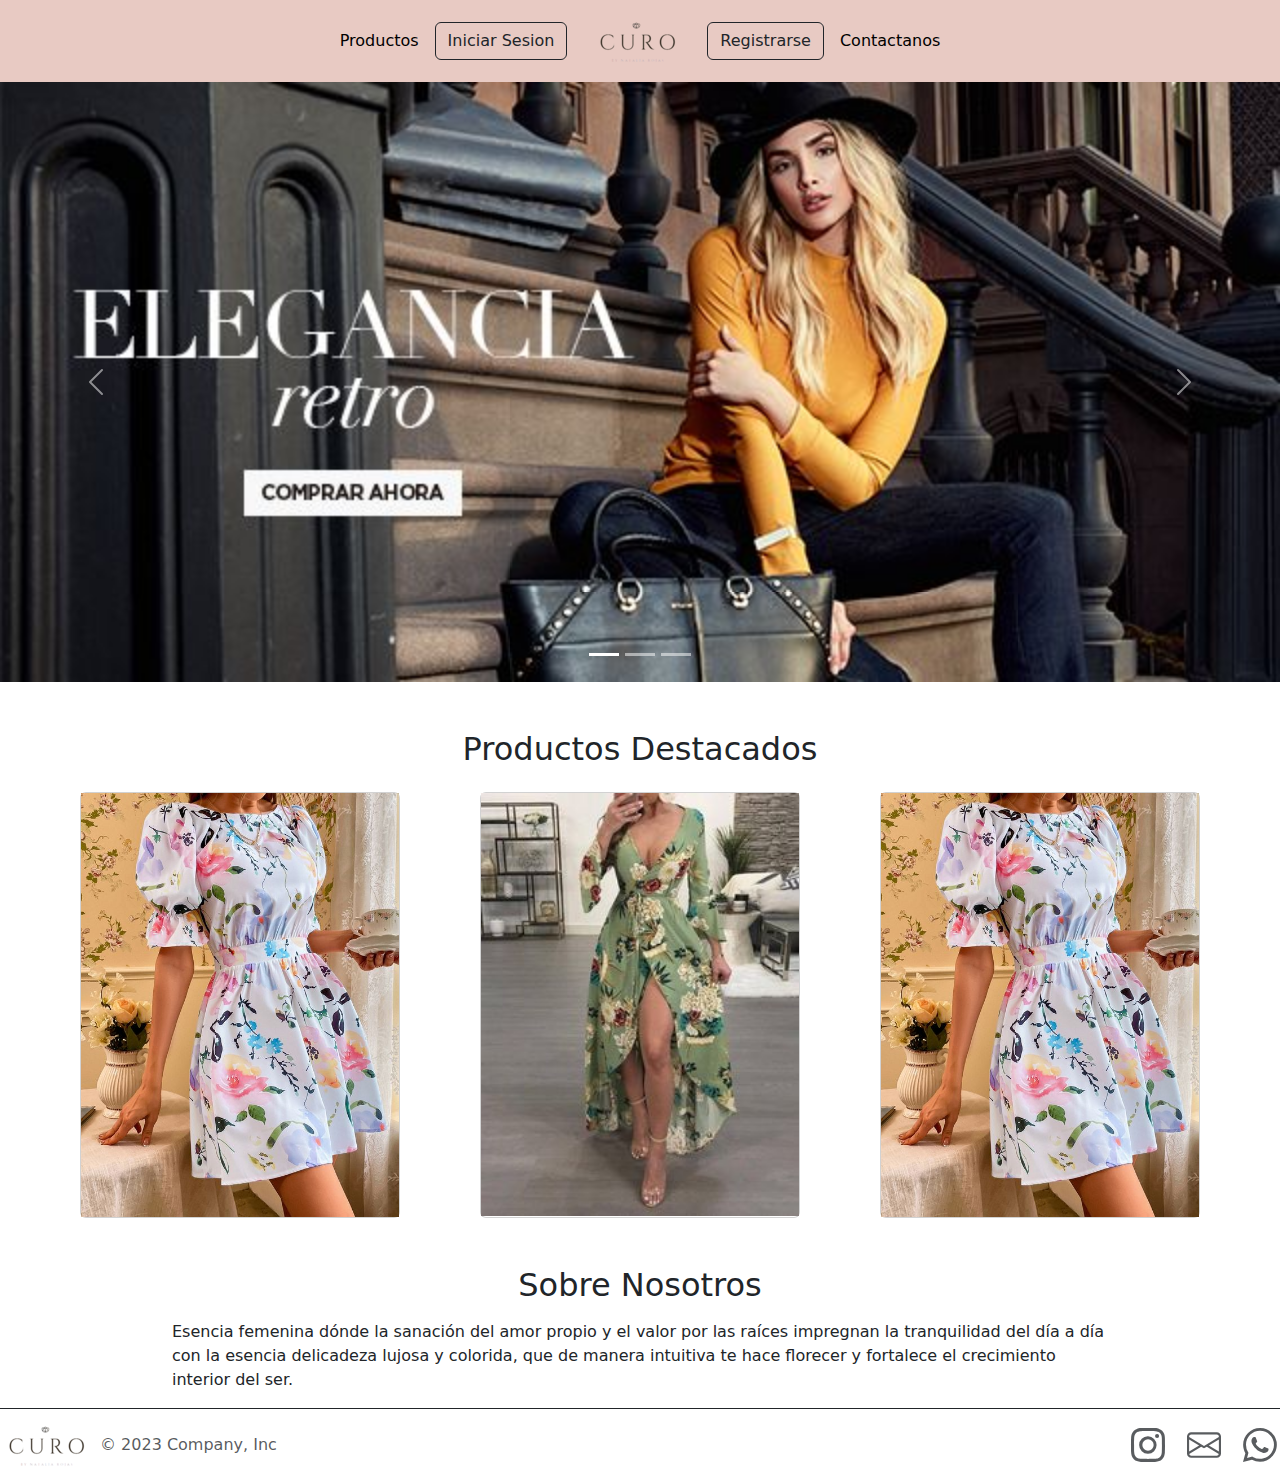
==== views/index.html @ a6ea8ffa "first commit" ====
<!DOCTYPE html>
<html lang="en">

<head>
    <meta charset="UTF-8">
    <meta name="viewport" content="width=device-width, initial-scale=1.0">
    <title>FakeStore</title>
    <link href="https://cdn.jsdelivr.net/npm/bootstrap@5.2.3/dist/css/bootstrap.min.css" rel="stylesheet">
    <script src="https://cdn.jsdelivr.net/npm/bootstrap@5.2.3/dist/js/bootstrap.bundle.min.js"></script>
</head>

<body>
    <nav class="navbar navbar-expand-lg" style="background-color: #e8cac3;">
        <div class="container-fluid">
            <button class="navbar-toggler" type="button" data-bs-toggle="collapse"
                data-bs-target="#navbarSupportedContent" aria-controls="navbarSupportedContent" aria-expanded="false"
                aria-label="Toggle navigation">
                <span class="navbar-toggler-icon"></span>
            </button>
            <div class="collapse navbar-collapse" id="navbarSupportedContent">
                <ul class="navbar-nav mx-auto align-items-lg-center">
                    <li class="nav-item">
                        <a class="nav-link active" aria-current="page" href="/views/catalogo.html">Productos</a>
                    </li>
                    <li class="nav-item">
                        <a class="nav-link active" aria-current="page" href="#"><button
                                class="btn btn-outline-dark text-dark-50" data-bs-toggle="modal"
                                data-bs-target="#login">Iniciar Sesion</button></a>
                    </li>
                    <a class="navbar-brand ms-3" href="#"><img src="/assets/img/logo_principal.png" alt=""></a>
                    <li class="nav-item">
                        <a class="nav-link active" aria-current="page" href="#"><button
                                class="btn btn-outline-dark text-dark-50" data-bs-toggle="modal"
                                data-bs-target="#register">Registrarse</button></a>
                    </li>
                    <li class="nav-item">
                        <a href="#" class="nav-link active" aria-current="page">Contactanos</a>
                    </li>
                </ul>
            </div>
        </div>
    </nav>
    <div class="modal" id="login">
        <div class="modal-dialog">
            <div class="modal-content">
                <div class="modal-header">
                    <h5 class="modal-title">Inicio Sesion</h5>
                    <button type="button" class="btn-close" data-bs-dismiss="modal" aria-label="Close"></button>
                </div>
                <div class="modal-body">
                    <form>
                        <div class="mb-3">
                            <label for="emailLogin" class="form-label">Correo Electronico:</label>
                            <input type="email" class="form-control" id="emailLogin" aria-describedby="emailHelp">
                        </div>
                        <div class="mb-3">
                            <label for="passwordLogin" class="form-label">Conraseña:</label>
                            <input type="password" class="form-control" id="passwordLogin">
                        </div>
                        <div class="mb-3 form-check">
                            <input type="checkbox" class="form-check-input" id="save">
                            <label class="form-check-label" for="save">Recuerdame</label>
                        </div>
                    </form>
                </div>
                <div class="modal-footer">
                    <button type="button" class="btn btn-outline-success">Iniciar Sesion</button>
                </div>
            </div>
        </div>
    </div>
    <div class="modal" id="register">
        <div class="modal-dialog">
            <div class="modal-content">
                <div class="modal-header">
                    <h5 class="modal-title">Registro</h5>
                    <button type="button" class="btn-close" data-bs-dismiss="modal" aria-label="Close"></button>
                </div>
                <div class="modal-body">
                    <form>
                        <div class="mb-3">
                            <label for="email" class="form-label">Correo Electronico:</label>
                            <input type="email" class="form-control" id="email" aria-describedby="emailHelp">
                        </div>
                        <div class="mb-3">
                            <label for="name" class="form-label">Nombre Completo:</label>
                            <input type="text" class="form-control" id="name" aria-describedby="nameHelp">
                        </div>
                        <div class="mb-3">
                            <label for="password" class="form-label">Conraseña:</label>
                            <input type="password" class="form-control" id="password">
                        </div>
                        <div class="mb-3">
                            <label for="confirmPassword" class="form-label">Conraseña:</label>
                            <input type="password" class="form-control" id="confirmPassword">
                        </div>
                    </form>
                </div>
                <div class="modal-footer">
                    <button type="button" class="btn btn-outline-success">Registrarse</button>
                </div>
            </div>
        </div>
    </div>
    <main>
        <section class="col-md-12">
            <div id="carouselExampleIndicators" class="carousel slide">
                <div class="carousel-indicators">
                    <button type="button" data-bs-target="#carouselExampleIndicators" data-bs-slide-to="0"
                        class="active" aria-current="true" aria-label="Slide 1"></button>
                    <button type="button" data-bs-target="#carouselExampleIndicators" data-bs-slide-to="1"
                        aria-label="Slide 2"></button>
                    <button type="button" data-bs-target="#carouselExampleIndicators" data-bs-slide-to="2"
                        aria-label="Slide 3"></button>
                </div>
                <div class="carousel-inner">
                    <div class="carousel-item active">
                        <img src="/assets/img/banner.jpg" class="d-block w-100" alt="...">
                    </div>
                    <div class="carousel-item">
                        <img src="/assets/img/banner.jpg" class="d-block w-100" alt="...">
                    </div>
                    <div class="carousel-item">
                        <img src="/assets/img/banner.jpg" class="d-block w-100" alt="...">
                    </div>
                </div>
                <button class="carousel-control-prev" type="button" data-bs-target="#carouselExampleIndicators"
                    data-bs-slide="prev">
                    <span class="carousel-control-prev-icon" aria-hidden="true"></span>
                    <span class="visually-hidden">Previous</span>
                </button>
                <button class="carousel-control-next" type="button" data-bs-target="#carouselExampleIndicators"
                    data-bs-slide="next">
                    <span class="carousel-control-next-icon" aria-hidden="true"></span>
                    <span class="visually-hidden">Next</span>
                </button>
            </div>
        </section>
        <section class="col-md-12 pt-5">
            <h2 class="pb-2 text-center pb-3">Productos Destacados</h2>
            <div class="d-flex justify-content-evenly">
                <div class="card" style="width: 20rem;">
                    <img src="/assets/img/vestido.jpg" alt="">
                </div>
                <div class="card" style="width: 20rem;">
                    <img src="/assets/img/vestido2.jpg" alt="">
                </div>
                <div class="card" style="width: 20rem;">
                    <img src="/assets/img/vestido.jpg" alt="">
                </div>
            </div>
        </section>
        <section class="col-md-12 pt-5">
            <h2 class="pb-2 text-center">Sobre Nosotros</h2>
            <div class="container-fluid w-75">
                <p>Esencia femenina dónde la sanación del amor propio y el valor por las raíces impregnan la
                    tranquilidad del día a día con la esencia delicadeza lujosa y colorida, que de manera intuitiva te
                    hace florecer y fortalece el crecimiento interior del ser.</p>
            </div>
        </section>
    </main>
    <footer class="border-top border-dark d-flex justify-content-between align-items-center">
        <div class="col-md-4 d-flex align-items-center pt-2 pb-2">
            <a href="#" class="mb-3 me-2 mb-md-0 text-muted">
                <img src="/assets/img/logo_principal.png" alt="">
            </a>
            <span class="mb-3 mb-md-0 text-muted">© 2023 Company, Inc</span>
        </div>
        <ul class="nav col-md-4 justify-content-end list-unstyled d-flex">
            <li class="ms-3">
                <a href="#" class="text-muted">
                    <svg xmlns="http://www.w3.org/2000/svg" width="40" height="34" fill="currentColor"
                        class="bi bi-instagram" viewBox="0 0 16 16">
                        <path
                            d="M8 0C5.829 0 5.556.01 4.703.048 3.85.088 3.269.222 2.76.42a3.917 3.917 0 0 0-1.417.923A3.927 3.927 0 0 0 .42 2.76C.222 3.268.087 3.85.048 4.7.01 5.555 0 5.827 0 8.001c0 2.172.01 2.444.048 3.297.04.852.174 1.433.372 1.942.205.526.478.972.923 1.417.444.445.89.719 1.416.923.51.198 1.09.333 1.942.372C5.555 15.99 5.827 16 8 16s2.444-.01 3.298-.048c.851-.04 1.434-.174 1.943-.372a3.916 3.916 0 0 0 1.416-.923c.445-.445.718-.891.923-1.417.197-.509.332-1.09.372-1.942C15.99 10.445 16 10.173 16 8s-.01-2.445-.048-3.299c-.04-.851-.175-1.433-.372-1.941a3.926 3.926 0 0 0-.923-1.417A3.911 3.911 0 0 0 13.24.42c-.51-.198-1.092-.333-1.943-.372C10.443.01 10.172 0 7.998 0h.003zm-.717 1.442h.718c2.136 0 2.389.007 3.232.046.78.035 1.204.166 1.486.275.373.145.64.319.92.599.28.28.453.546.598.92.11.281.24.705.275 1.485.039.843.047 1.096.047 3.231s-.008 2.389-.047 3.232c-.035.78-.166 1.203-.275 1.485a2.47 2.47 0 0 1-.599.919c-.28.28-.546.453-.92.598-.28.11-.704.24-1.485.276-.843.038-1.096.047-3.232.047s-2.39-.009-3.233-.047c-.78-.036-1.203-.166-1.485-.276a2.478 2.478 0 0 1-.92-.598 2.48 2.48 0 0 1-.6-.92c-.109-.281-.24-.705-.275-1.485-.038-.843-.046-1.096-.046-3.233 0-2.136.008-2.388.046-3.231.036-.78.166-1.204.276-1.486.145-.373.319-.64.599-.92.28-.28.546-.453.92-.598.282-.11.705-.24 1.485-.276.738-.034 1.024-.044 2.515-.045v.002zm4.988 1.328a.96.96 0 1 0 0 1.92.96.96 0 0 0 0-1.92zm-4.27 1.122a4.109 4.109 0 1 0 0 8.217 4.109 4.109 0 0 0 0-8.217zm0 1.441a2.667 2.667 0 1 1 0 5.334 2.667 2.667 0 0 1 0-5.334z" />
                    </svg>
                </a>
            </li>
            <li class="ms-3">
                <a href="#" class="text-muted">
                    <svg xmlns="http://www.w3.org/2000/svg" width="40" height="34" fill="currentColor"
                        class="bi bi-envelope" viewBox="0 0 16 16">
                        <path
                            d="M0 4a2 2 0 0 1 2-2h12a2 2 0 0 1 2 2v8a2 2 0 0 1-2 2H2a2 2 0 0 1-2-2V4Zm2-1a1 1 0 0 0-1 1v.217l7 4.2 7-4.2V4a1 1 0 0 0-1-1H2Zm13 2.383-4.708 2.825L15 11.105V5.383Zm-.034 6.876-5.64-3.471L8 9.583l-1.326-.795-5.64 3.47A1 1 0 0 0 2 13h12a1 1 0 0 0 .966-.741ZM1 11.105l4.708-2.897L1 5.383v5.722Z" />
                    </svg>
                </a>
            </li>
            <li class="ms-3">
                <a href="#" class="text-muted">
                    <svg xmlns="http://www.w3.org/2000/svg" width="40" height="34" fill="currentColor"
                        class="bi bi-whatsapp" viewBox="0 0 16 16">
                        <path
                            d="M13.601 2.326A7.854 7.854 0 0 0 7.994 0C3.627 0 .068 3.558.064 7.926c0 1.399.366 2.76 1.057 3.965L0 16l4.204-1.102a7.933 7.933 0 0 0 3.79.965h.004c4.368 0 7.926-3.558 7.93-7.93A7.898 7.898 0 0 0 13.6 2.326zM7.994 14.521a6.573 6.573 0 0 1-3.356-.92l-.24-.144-2.494.654.666-2.433-.156-.251a6.56 6.56 0 0 1-1.007-3.505c0-3.626 2.957-6.584 6.591-6.584a6.56 6.56 0 0 1 4.66 1.931 6.557 6.557 0 0 1 1.928 4.66c-.004 3.639-2.961 6.592-6.592 6.592zm3.615-4.934c-.197-.099-1.17-.578-1.353-.646-.182-.065-.315-.099-.445.099-.133.197-.513.646-.627.775-.114.133-.232.148-.43.05-.197-.1-.836-.308-1.592-.985-.59-.525-.985-1.175-1.103-1.372-.114-.198-.011-.304.088-.403.087-.088.197-.232.296-.346.1-.114.133-.198.198-.33.065-.134.034-.248-.015-.347-.05-.099-.445-1.076-.612-1.47-.16-.389-.323-.335-.445-.34-.114-.007-.247-.007-.38-.007a.729.729 0 0 0-.529.247c-.182.198-.691.677-.691 1.654 0 .977.71 1.916.81 2.049.098.133 1.394 2.132 3.383 2.992.47.205.84.326 1.129.418.475.152.904.129 1.246.08.38-.058 1.171-.48 1.338-.943.164-.464.164-.86.114-.943-.049-.084-.182-.133-.38-.232z" />
                    </svg>
                </a>
            </li>
        </ul>
    </footer>
    </main>
</body>

</html>
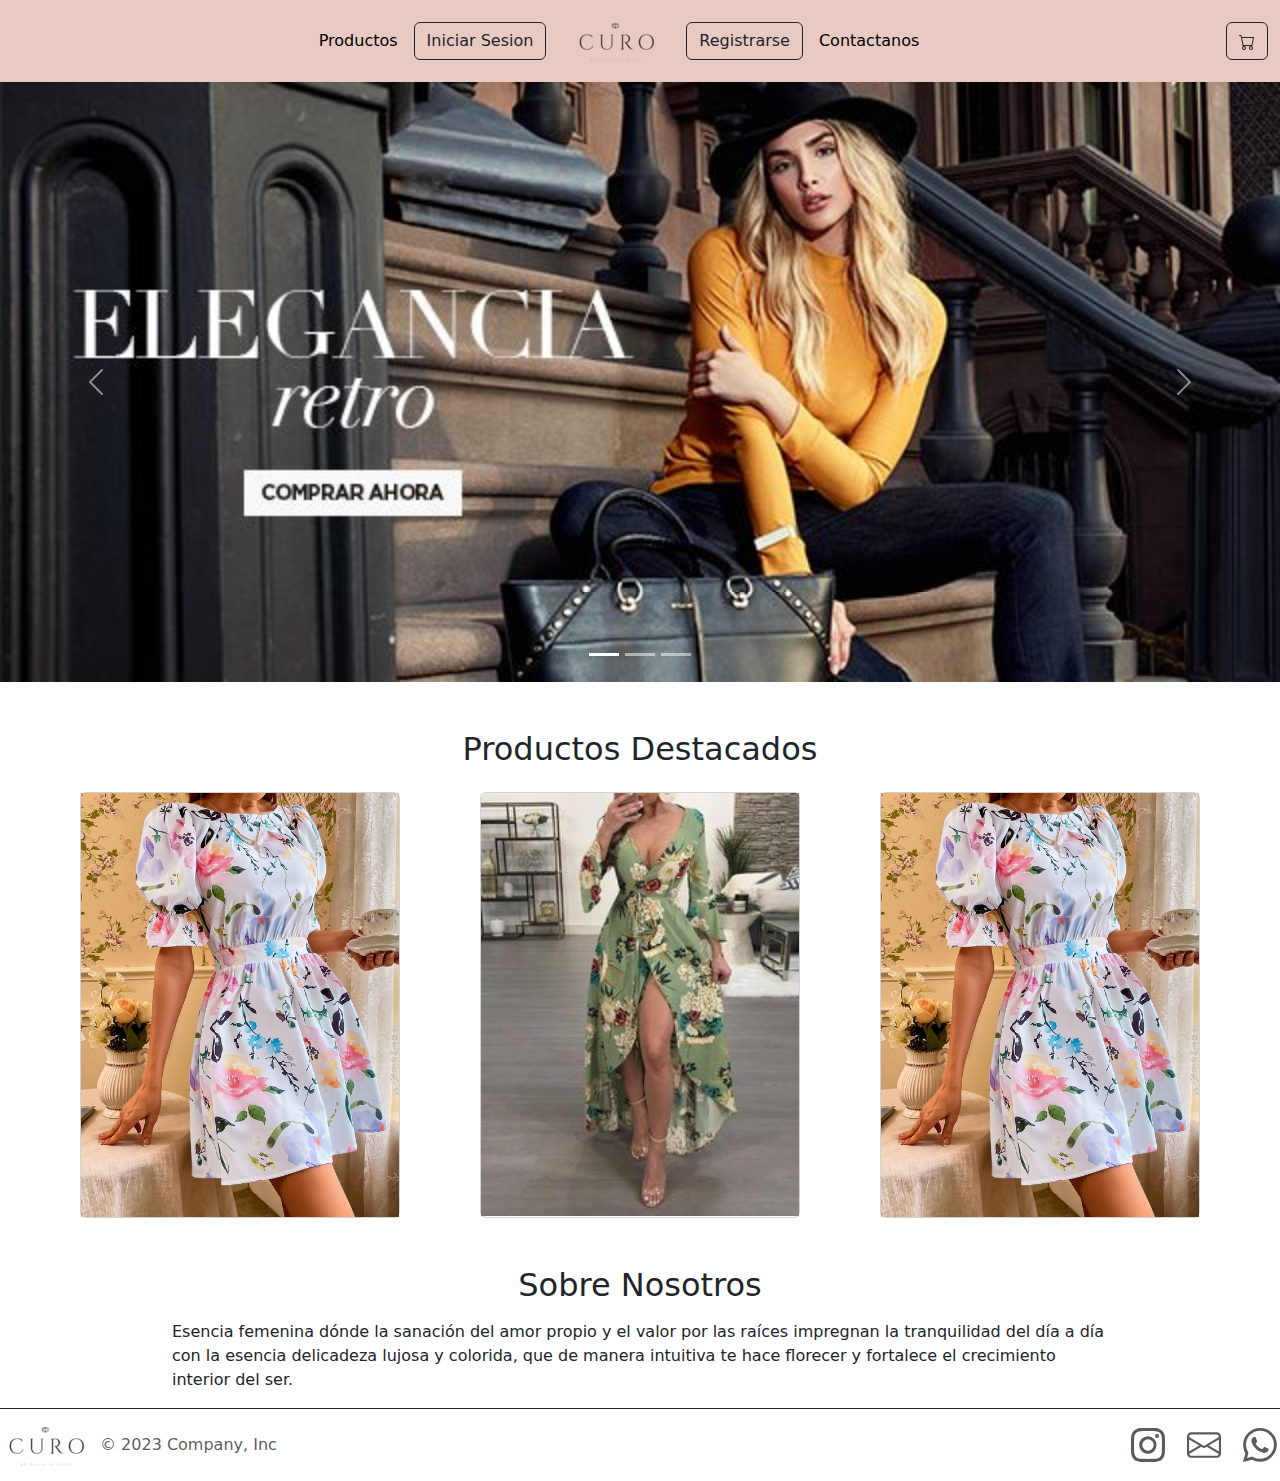
==== commit f6ffcf61: "Mini cambios" ====
--- a/views/index.html
+++ b/views/index.html
@@ -37,6 +37,15 @@
                         <a href="#" class="nav-link active" aria-current="page">Contactanos</a>
                     </li>
                 </ul>
+                <ul class="navbar-nav justify-content-end">
+                    <li class="nav-item">
+                        <button class="btn btn-outline-dark" data-bs-toggle="offcanvas" data-bs-target="#carrito" aria-controls="carrito">
+                            <svg xmlns="http://www.w3.org/2000/svg" width="16" height="16" fill="currentColor" class="bi bi-cart" viewBox="0 0 16 16">
+                                <path d="M0 1.5A.5.5 0 0 1 .5 1H2a.5.5 0 0 1 .485.379L2.89 3H14.5a.5.5 0 0 1 .491.592l-1.5 8A.5.5 0 0 1 13 12H4a.5.5 0 0 1-.491-.408L2.01 3.607 1.61 2H.5a.5.5 0 0 1-.5-.5zM3.102 4l1.313 7h8.17l1.313-7H3.102zM5 12a2 2 0 1 0 0 4 2 2 0 0 0 0-4zm7 0a2 2 0 1 0 0 4 2 2 0 0 0 0-4zm-7 1a1 1 0 1 1 0 2 1 1 0 0 1 0-2zm7 0a1 1 0 1 1 0 2 1 1 0 0 1 0-2z"/>
+                            </svg>
+                        </button>
+                    </li>
+                </ul>
             </div>
         </div>
     </nav>
@@ -100,6 +109,15 @@
                     <button type="button" class="btn btn-outline-success">Registrarse</button>
                 </div>
             </div>
+        </div>
+    </div>
+    <div class="offcanvas offcanvas-end" data-bs-scroll="true" data-bs-backdrop="false" tabindex="-1" id="carrito" aria-labelledby="offcanvasScrollingLabel">
+        <div class="offcanvas-header">
+          <h5 class="offcanvas-title" id="offcanvasScrollingLabel">Offcanvas with body scrolling</h5>
+          <button type="button" class="btn-close" data-bs-dismiss="offcanvas" aria-label="Close"></button>
+        </div>
+        <div class="offcanvas-body">
+          <p>Try scrolling the rest of the page to see this option in action.</p>
         </div>
     </div>
     <main>
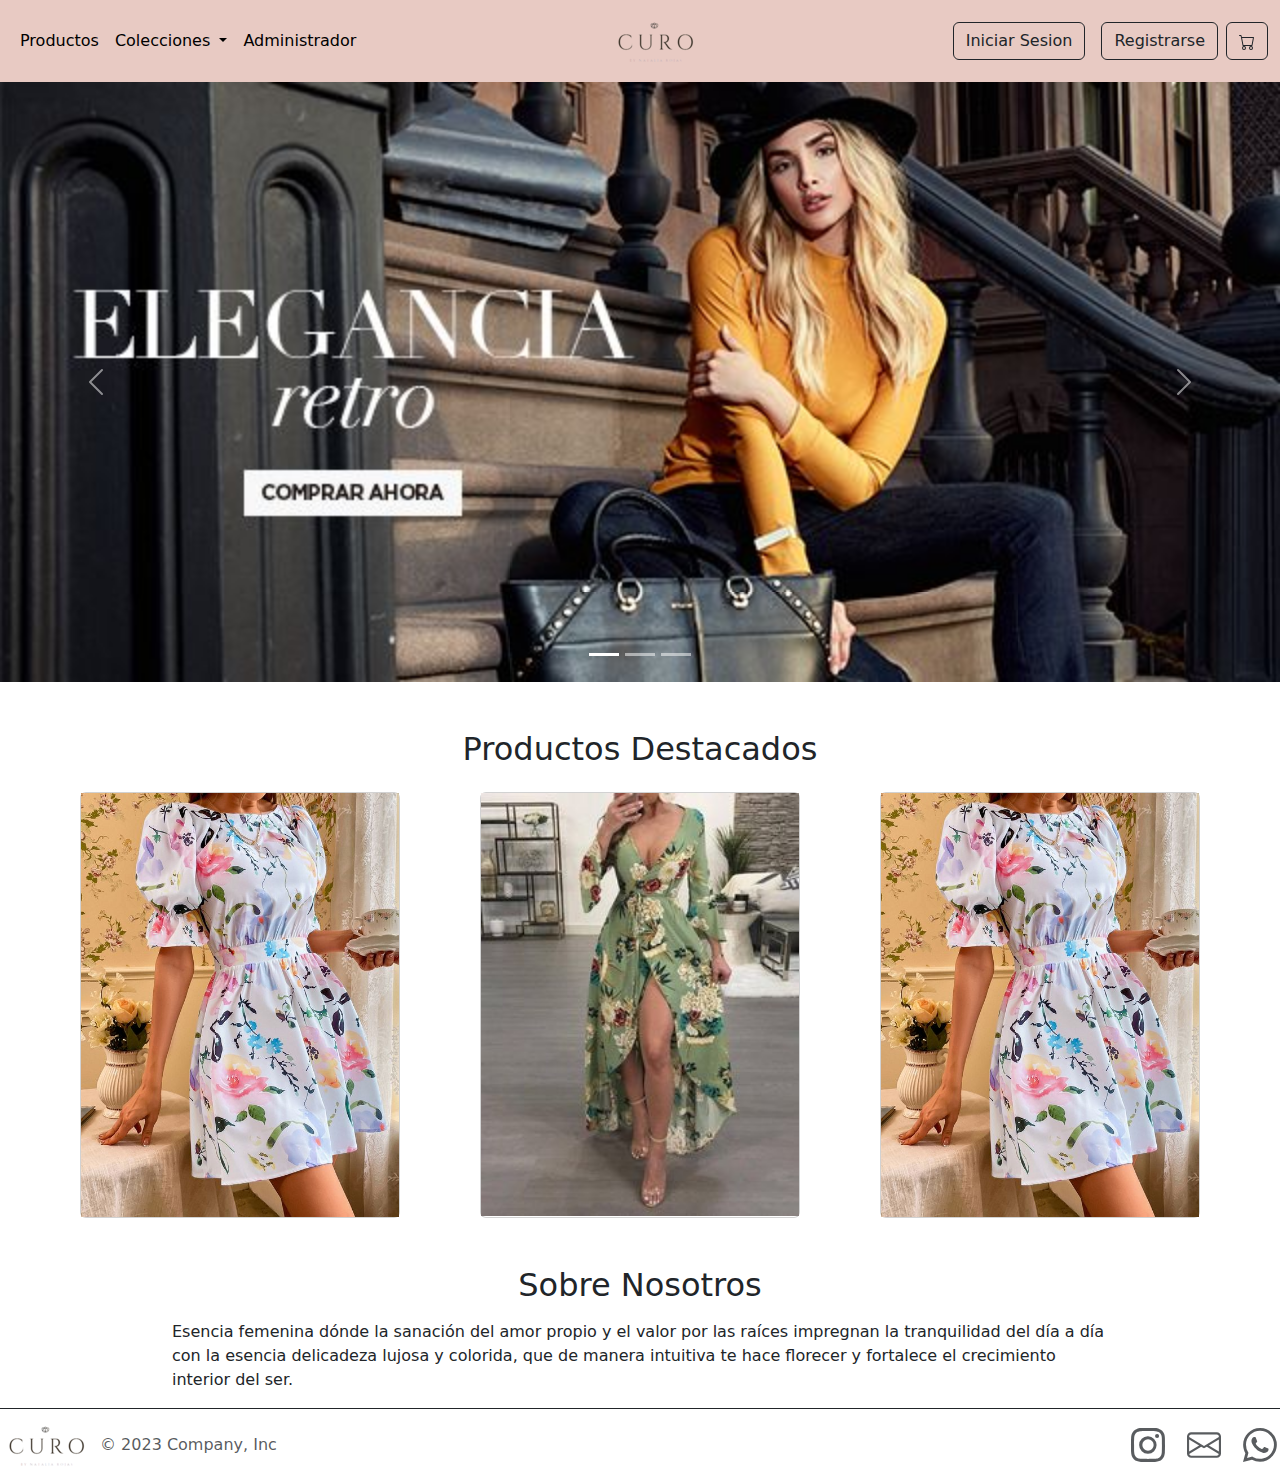
==== commit 736462f7: "Bueno ahi vamos" ====
--- a/views/index.html
+++ b/views/index.html
@@ -18,30 +18,46 @@
                 <span class="navbar-toggler-icon"></span>
             </button>
             <div class="collapse navbar-collapse" id="navbarSupportedContent">
+                <ul class="navbar-nav justify-content-start">
+                    <li class="nav-item">
+                        <a class="nav-link active" aria-current="page" href="/views/catalogo.html">Productos</a>
+                    </li>
+                    <li class="nav-item dropdown">
+                        <a class="nav-link dropdown-toggle active" href="#" role="button" data-bs-toggle="dropdown"
+                            aria-expanded="false">
+                            Colecciones
+                        </a>
+                        <ul class="dropdown-menu">
+                            <li><a class="dropdown-item" href="#">Coleccion 1</a></li>
+                            <li><a class="dropdown-item" href="#">Coleccion 2</a></li>
+                        </ul>
+                    </li>
+                    <li class="nav-item">
+                        <a href="/views/listar_productos.html" class="nav-link active" aria-current="page">Administrador</a>
+                    </li>
+                </ul>
                 <ul class="navbar-nav mx-auto align-items-lg-center">
-                    <li class="nav-item">
-                        <a class="nav-link active" aria-current="page" href="/views/catalogo.html">Productos</a>
-                    </li>
+                    <a class="navbar-brand ms-3" href="/views/index.html"><img src="/assets/img/logo_principal.png"
+                            alt=""></a>
+                </ul>
+                <ul class="navbar-nav justify-content-end">
                     <li class="nav-item">
                         <a class="nav-link active" aria-current="page" href="#"><button
                                 class="btn btn-outline-dark text-dark-50" data-bs-toggle="modal"
                                 data-bs-target="#login">Iniciar Sesion</button></a>
                     </li>
-                    <a class="navbar-brand ms-3" href="#"><img src="/assets/img/logo_principal.png" alt=""></a>
                     <li class="nav-item">
                         <a class="nav-link active" aria-current="page" href="#"><button
                                 class="btn btn-outline-dark text-dark-50" data-bs-toggle="modal"
                                 data-bs-target="#register">Registrarse</button></a>
                     </li>
-                    <li class="nav-item">
-                        <a href="#" class="nav-link active" aria-current="page">Contactanos</a>
-                    </li>
-                </ul>
-                <ul class="navbar-nav justify-content-end">
-                    <li class="nav-item">
-                        <button class="btn btn-outline-dark" data-bs-toggle="offcanvas" data-bs-target="#carrito" aria-controls="carrito">
-                            <svg xmlns="http://www.w3.org/2000/svg" width="16" height="16" fill="currentColor" class="bi bi-cart" viewBox="0 0 16 16">
-                                <path d="M0 1.5A.5.5 0 0 1 .5 1H2a.5.5 0 0 1 .485.379L2.89 3H14.5a.5.5 0 0 1 .491.592l-1.5 8A.5.5 0 0 1 13 12H4a.5.5 0 0 1-.491-.408L2.01 3.607 1.61 2H.5a.5.5 0 0 1-.5-.5zM3.102 4l1.313 7h8.17l1.313-7H3.102zM5 12a2 2 0 1 0 0 4 2 2 0 0 0 0-4zm7 0a2 2 0 1 0 0 4 2 2 0 0 0 0-4zm-7 1a1 1 0 1 1 0 2 1 1 0 0 1 0-2zm7 0a1 1 0 1 1 0 2 1 1 0 0 1 0-2z"/>
+                    <li class="nav-item mt-2">
+                        <button class="btn btn-outline-dark" data-bs-toggle="offcanvas" data-bs-target="#carrito"
+                            aria-controls="carrito">
+                            <svg xmlns="http://www.w3.org/2000/svg" width="16" height="16" fill="currentColor"
+                                class="bi bi-cart" viewBox="0 0 16 16">
+                                <path
+                                    d="M0 1.5A.5.5 0 0 1 .5 1H2a.5.5 0 0 1 .485.379L2.89 3H14.5a.5.5 0 0 1 .491.592l-1.5 8A.5.5 0 0 1 13 12H4a.5.5 0 0 1-.491-.408L2.01 3.607 1.61 2H.5a.5.5 0 0 1-.5-.5zM3.102 4l1.313 7h8.17l1.313-7H3.102zM5 12a2 2 0 1 0 0 4 2 2 0 0 0 0-4zm7 0a2 2 0 1 0 0 4 2 2 0 0 0 0-4zm-7 1a1 1 0 1 1 0 2 1 1 0 0 1 0-2zm7 0a1 1 0 1 1 0 2 1 1 0 0 1 0-2z" />
                             </svg>
                         </button>
                     </li>
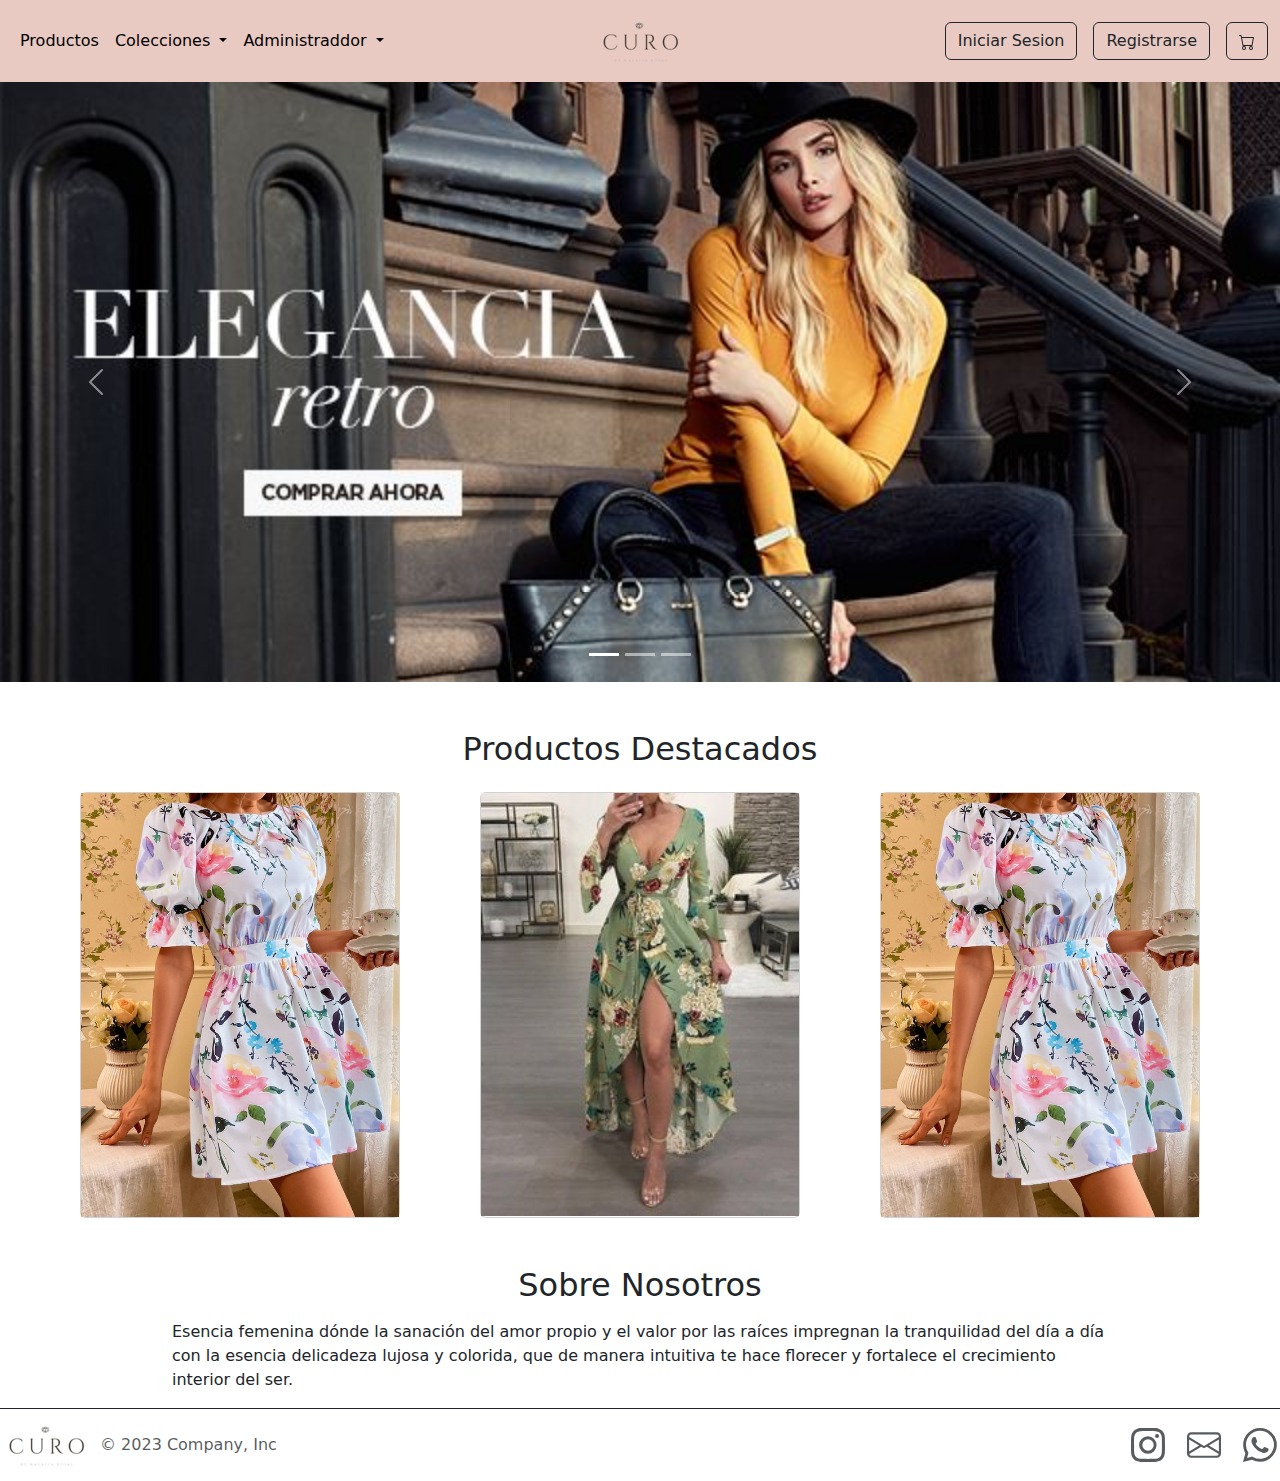
==== commit fbe086b7: "Detalles" ====
--- a/views/index.html
+++ b/views/index.html
@@ -32,8 +32,15 @@
                             <li><a class="dropdown-item" href="#">Coleccion 2</a></li>
                         </ul>
                     </li>
-                    <li class="nav-item">
-                        <a href="/views/listar_productos.html" class="nav-link active" aria-current="page">Administrador</a>
+                    <li class="nav-item dropdown">
+                        <a class="nav-link dropdown-toggle active" href="#" role="button" data-bs-toggle="dropdown"
+                            aria-expanded="false">
+                            Administraddor
+                        </a>
+                        <ul class="dropdown-menu">
+                            <li><a class="dropdown-item" href="/views/listar_productos.html">Productos</a></li>
+                            <li><a class="dropdown-item" href="#">Usuarios</a></li>
+                        </ul>
                     </li>
                 </ul>
                 <ul class="navbar-nav mx-auto align-items-lg-center">
@@ -41,7 +48,7 @@
                             alt=""></a>
                 </ul>
                 <ul class="navbar-nav justify-content-end">
-                    <li class="nav-item">
+                    <li class="nav-item ms-5">
                         <a class="nav-link active" aria-current="page" href="#"><button
                                 class="btn btn-outline-dark text-dark-50" data-bs-toggle="modal"
                                 data-bs-target="#login">Iniciar Sesion</button></a>
@@ -51,7 +58,7 @@
                                 class="btn btn-outline-dark text-dark-50" data-bs-toggle="modal"
                                 data-bs-target="#register">Registrarse</button></a>
                     </li>
-                    <li class="nav-item mt-2">
+                    <li class="nav-item mt-2 ms-2">
                         <button class="btn btn-outline-dark" data-bs-toggle="offcanvas" data-bs-target="#carrito"
                             aria-controls="carrito">
                             <svg xmlns="http://www.w3.org/2000/svg" width="16" height="16" fill="currentColor"
@@ -79,7 +86,7 @@
                             <input type="email" class="form-control" id="emailLogin" aria-describedby="emailHelp">
                         </div>
                         <div class="mb-3">
-                            <label for="passwordLogin" class="form-label">Conraseña:</label>
+                            <label for="passwordLogin" class="form-label">Contraseña:</label>
                             <input type="password" class="form-control" id="passwordLogin">
                         </div>
                         <div class="mb-3 form-check">
@@ -112,11 +119,11 @@
                             <input type="text" class="form-control" id="name" aria-describedby="nameHelp">
                         </div>
                         <div class="mb-3">
-                            <label for="password" class="form-label">Conraseña:</label>
+                            <label for="password" class="form-label">Contraseña:</label>
                             <input type="password" class="form-control" id="password">
                         </div>
                         <div class="mb-3">
-                            <label for="confirmPassword" class="form-label">Conraseña:</label>
+                            <label for="confirmPassword" class="form-label">Contraseña:</label>
                             <input type="password" class="form-control" id="confirmPassword">
                         </div>
                     </form>
